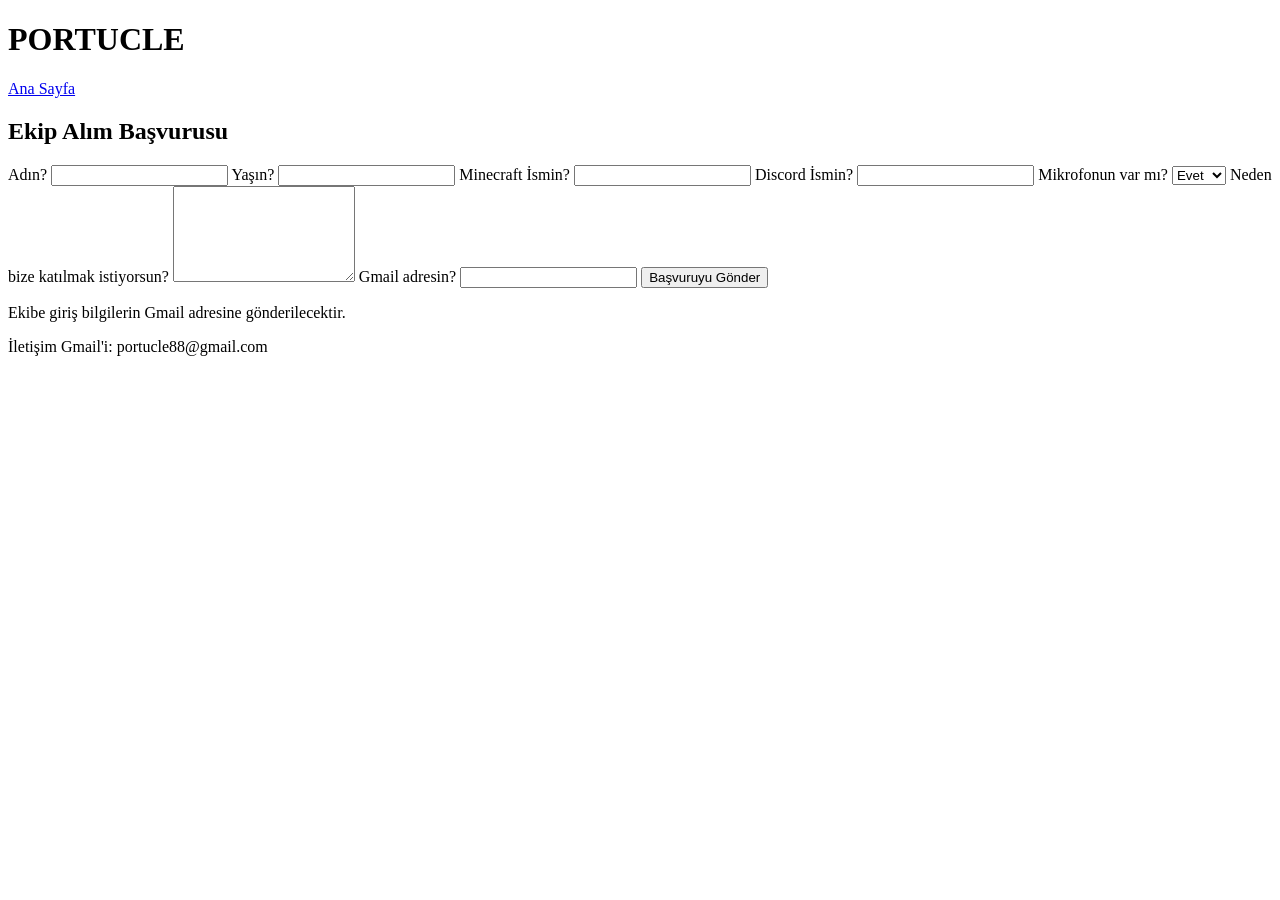
==== ekip_alimlari.html @ dfd41f21 "Add ekip_alimlari.html for team recruitment form" ====
<!DOCTYPE html>
<html lang="tr">
<head>
    <meta charset="UTF-8">
    <meta name="viewport" content="width=device-width, initial-scale=1.0">
    <title>Ekip Alımları - PORTUCLE</title>
    <link rel="stylesheet" href="style.css">
</head>
<body>

<header>
    <div class="container">
        <h1>PORTUCLE</h1>
        <nav>
            <a href="index.html">Ana Sayfa</a>
        </nav>
    </div>
</header>

<section class="card form-container">

<h2>Ekip Alım Başvurusu</h2>

<form>

<label>Adın?</label>
<input type="text">

<label>Yaşın?</label>
<input type="number">

<label>Minecraft İsmin?</label>
<input type="text">

<label>Discord İsmin?</label>
<input type="text">

<label>Mikrofonun var mı?</label>
<select>
<option>Evet</option>
<option>Hayır</option>
</select>

<label>Neden bize katılmak istiyorsun?</label>
<textarea rows="6"></textarea>

<label>Gmail adresin?</label>
<input type="email">

<button type="submit">
Başvuruyu Gönder
</button>

</form>

<div class="info">
    <p>
        Ekibe giriş bilgilerin Gmail adresine gönderilecektir.
    </p>

    <p>
        İletişim Gmail'i: portucle88@gmail.com
    </p>
</div>

</section>

</body>
</html>
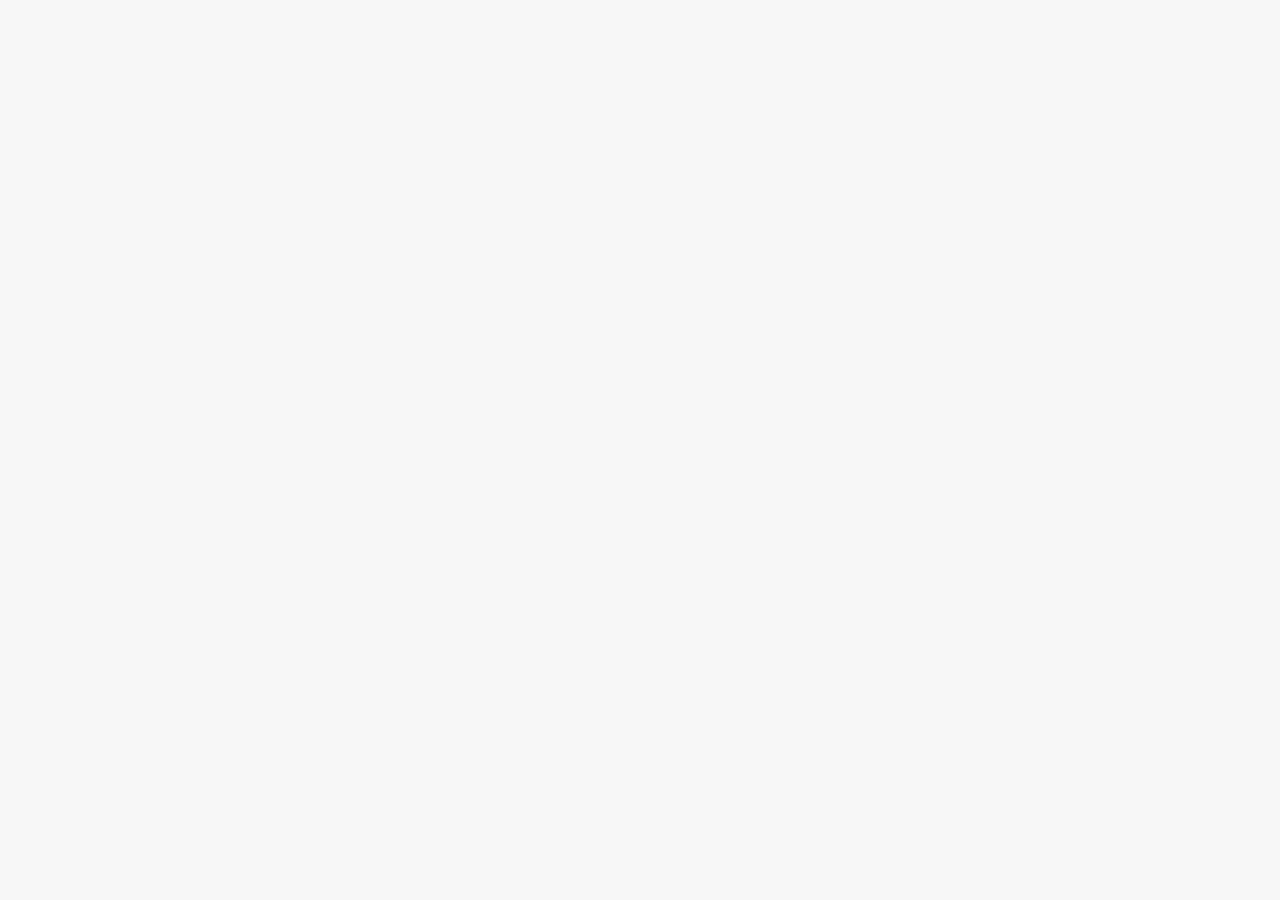
==== commit cadd4fc0: "Change title to 'Ekip Alımları Şu anda Kapalı!' Updated the title to indicate that team applications" ====
--- a/ekip_alimlari.html
+++ b/ekip_alimlari.html
@@ -5,64 +5,9 @@
     <meta name="viewport" content="width=device-width, initial-scale=1.0">
     <title>Ekip Alımları - PORTUCLE</title>
     <link rel="stylesheet" href="style.css">
-</head>
-<body>
 
-<header>
-    <div class="container">
-        <h1>PORTUCLE</h1>
-        <nav>
-            <a href="index.html">Ana Sayfa</a>
-        </nav>
-    </div>
-</header>
-
-<section class="card form-container">
-
-<h2>Ekip Alım Başvurusu</h2>
-
-<form>
-
-<label>Adın?</label>
-<input type="text">
-
-<label>Yaşın?</label>
-<input type="number">
-
-<label>Minecraft İsmin?</label>
-<input type="text">
-
-<label>Discord İsmin?</label>
-<input type="text">
-
-<label>Mikrofonun var mı?</label>
-<select>
-<option>Evet</option>
-<option>Hayır</option>
-</select>
-
-<label>Neden bize katılmak istiyorsun?</label>
-<textarea rows="6"></textarea>
-
-<label>Gmail adresin?</label>
-<input type="email">
-
-<button type="submit">
-Başvuruyu Gönder
-</button>
-
-</form>
-
-<div class="info">
-    <p>
-        Ekibe giriş bilgilerin Gmail adresine gönderilecektir.
-    </p>
-
-    <p>
-        İletişim Gmail'i: portucle88@gmail.com
-    </p>
-</div>
-
+    <title>Ekip Alımları Şu anda Kapalı!
+        
 </section>
 
 </body>
--- a/style.css
+++ b/style.css
@@ -0,0 +1,136 @@
+*{
+    margin:0;
+    padding:0;
+    box-sizing:border-box;
+    font-family:Segoe UI,sans-serif;
+}
+
+body{
+    background:#f7f7f7;
+    color:#222;
+}
+
+header{
+    background:white;
+    box-shadow:0 2px 10px rgba(0,0,0,.1);
+    padding:20px;
+    position:sticky;
+    top:0;
+}
+
+.container{
+    display:flex;
+    justify-content:space-between;
+    align-items:center;
+    max-width:1200px;
+    margin:auto;
+}
+
+nav a{
+    text-decoration:none;
+    color:#222;
+    margin-left:20px;
+    font-weight:bold;
+}
+
+.hero{
+    text-align:center;
+    padding:100px 20px;
+    background:white;
+}
+
+.hero h2{
+    font-size:42px;
+    margin-bottom:15px;
+}
+
+.card{
+    max-width:1200px;
+    margin:30px auto;
+    background:white;
+    padding:30px;
+    border-radius:15px;
+    box-shadow:0 0 20px rgba(0,0,0,.08);
+}
+
+.ip-box{
+    background:#f0f0f0;
+    padding:20px;
+    border-radius:10px;
+    text-align:center;
+    font-size:24px;
+    font-weight:bold;
+}
+
+.video-grid{
+    display:grid;
+    grid-template-columns:repeat(auto-fit,minmax(300px,1fr));
+    gap:20px;
+}
+
+.video-card{
+    background:#fafafa;
+    border-radius:12px;
+    overflow:hidden;
+    box-shadow:0 0 10px rgba(0,0,0,.1);
+}
+
+.video-card iframe{
+    width:100%;
+    height:220px;
+    border:none;
+}
+
+.video-card h3{
+    padding:15px;
+    font-size:16px;
+}
+
+.btn{
+    display:inline-block;
+    margin-top:15px;
+    background:#111;
+    color:white;
+    text-decoration:none;
+    padding:12px 25px;
+    border-radius:10px;
+}
+
+.form-container{
+    max-width:700px;
+}
+
+form{
+    display:flex;
+    flex-direction:column;
+    gap:15px;
+}
+
+input,
+select,
+textarea{
+    padding:12px;
+    border:1px solid #ccc;
+    border-radius:8px;
+}
+
+button{
+    background:#111;
+    color:white;
+    border:none;
+    padding:14px;
+    border-radius:10px;
+    cursor:pointer;
+}
+
+.info{
+    margin-top:30px;
+    text-align:center;
+}
+
+footer{
+    margin-top:40px;
+    background:white;
+    text-align:center;
+    padding:30px;
+}
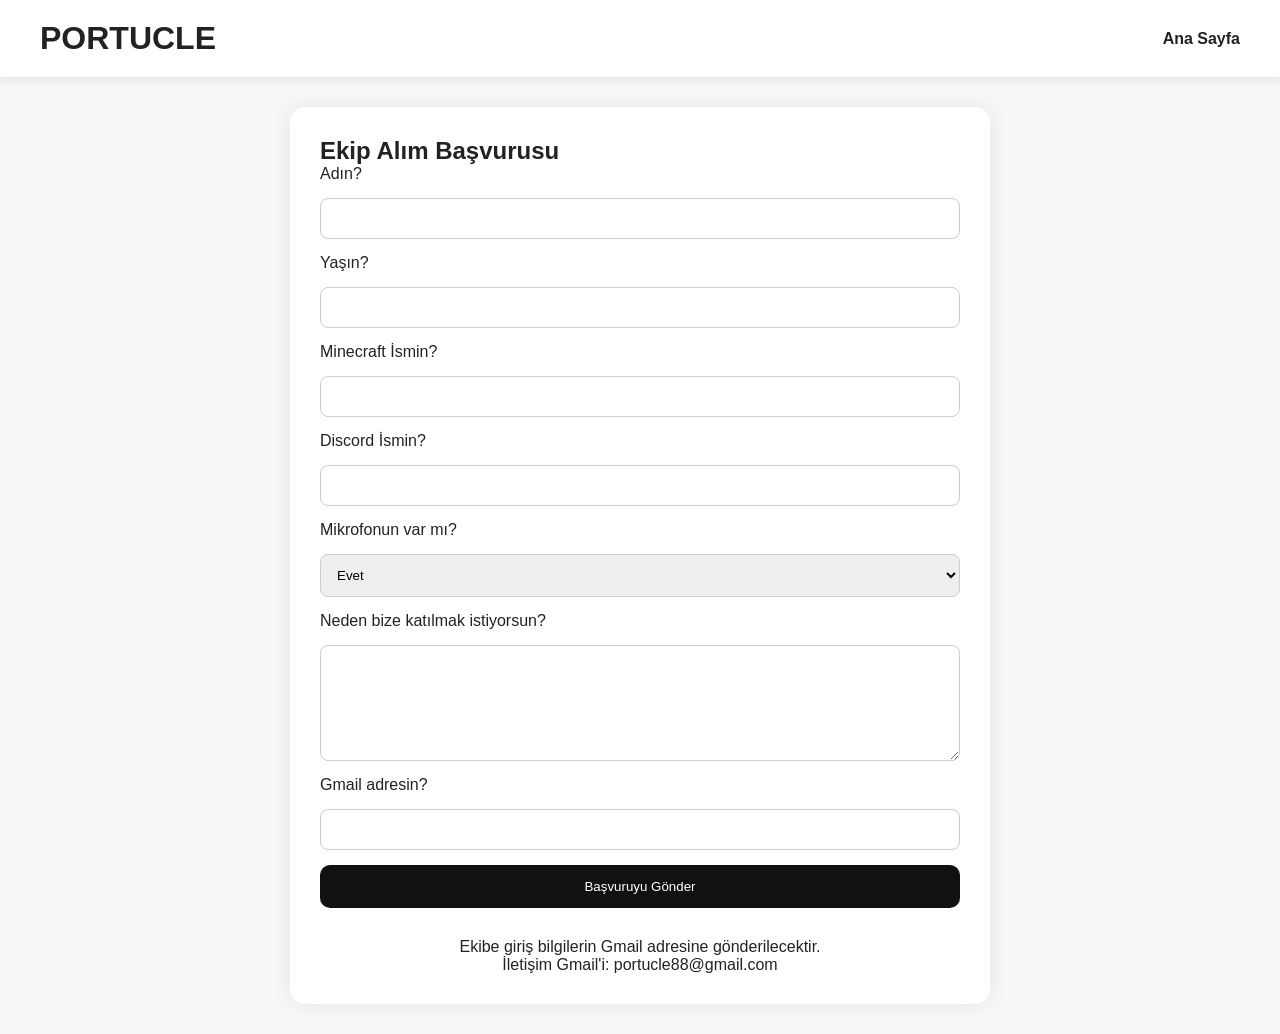
==== commit 47b47570: "Update ekip_alimlari.html with application form" ====
--- a/ekip_alimlari.html
+++ b/ekip_alimlari.html
@@ -5,9 +5,64 @@
     <meta name="viewport" content="width=device-width, initial-scale=1.0">
     <title>Ekip Alımları - PORTUCLE</title>
     <link rel="stylesheet" href="style.css">
+</head>
+<body>
 
-    <title>Ekip Alımları Şu anda Kapalı!
-        
+<header>
+    <div class="container">
+        <h1>PORTUCLE</h1>
+        <nav>
+            <a href="index.html">Ana Sayfa</a>
+        </nav>
+    </div>
+</header>
+
+<section class="card form-container">
+
+<h2>Ekip Alım Başvurusu</h2>
+
+<form>
+
+<label>Adın?</label>
+<input type="text">
+
+<label>Yaşın?</label>
+<input type="number">
+
+<label>Minecraft İsmin?</label>
+<input type="text">
+
+<label>Discord İsmin?</label>
+<input type="text">
+
+<label>Mikrofonun var mı?</label>
+<select>
+<option>Evet</option>
+<option>Hayır</option>
+</select>
+
+<label>Neden bize katılmak istiyorsun?</label>
+<textarea rows="6"></textarea>
+
+<label>Gmail adresin?</label>
+<input type="email">
+
+<button type="submit">
+Başvuruyu Gönder
+</button>
+
+</form>
+
+<div class="info">
+    <p>
+        Ekibe giriş bilgilerin Gmail adresine gönderilecektir.
+    </p>
+
+    <p>
+        İletişim Gmail'i: portucle88@gmail.com
+    </p>
+</div>
+
 </section>
 
 </body>
